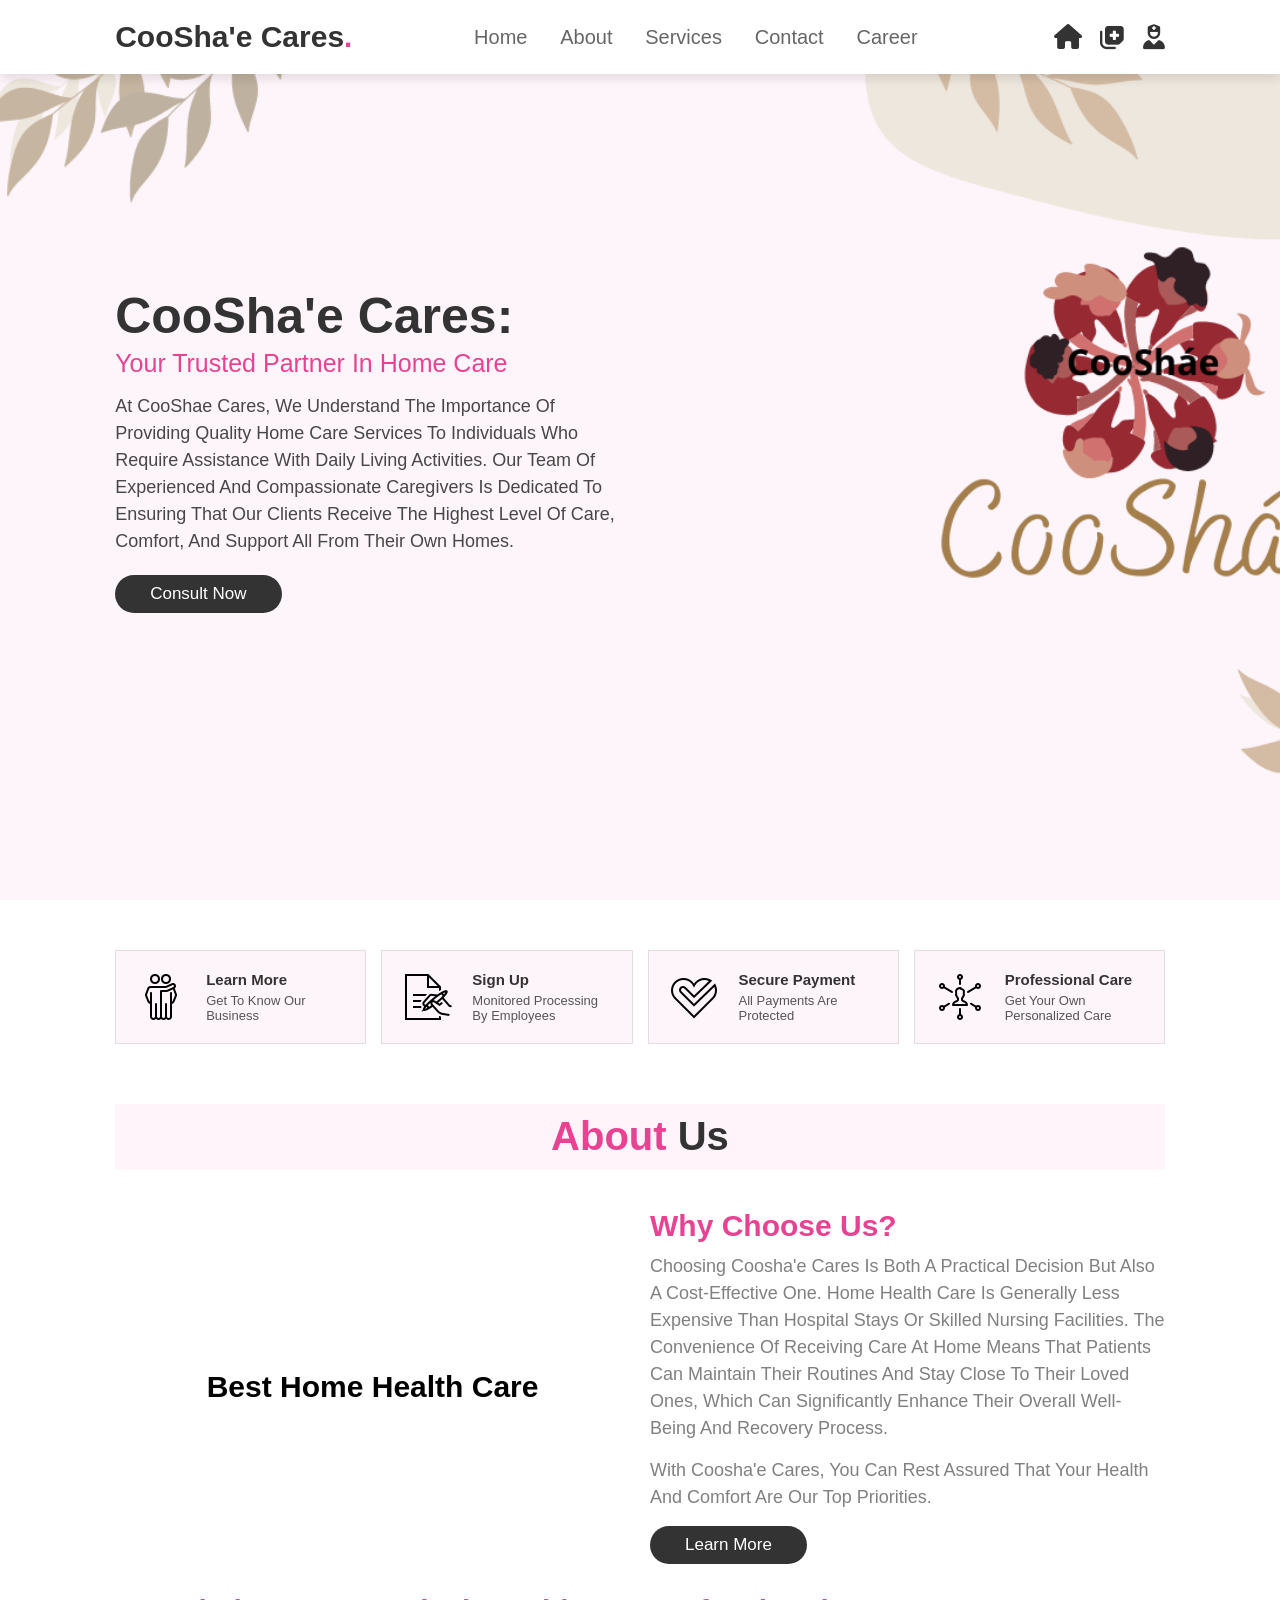
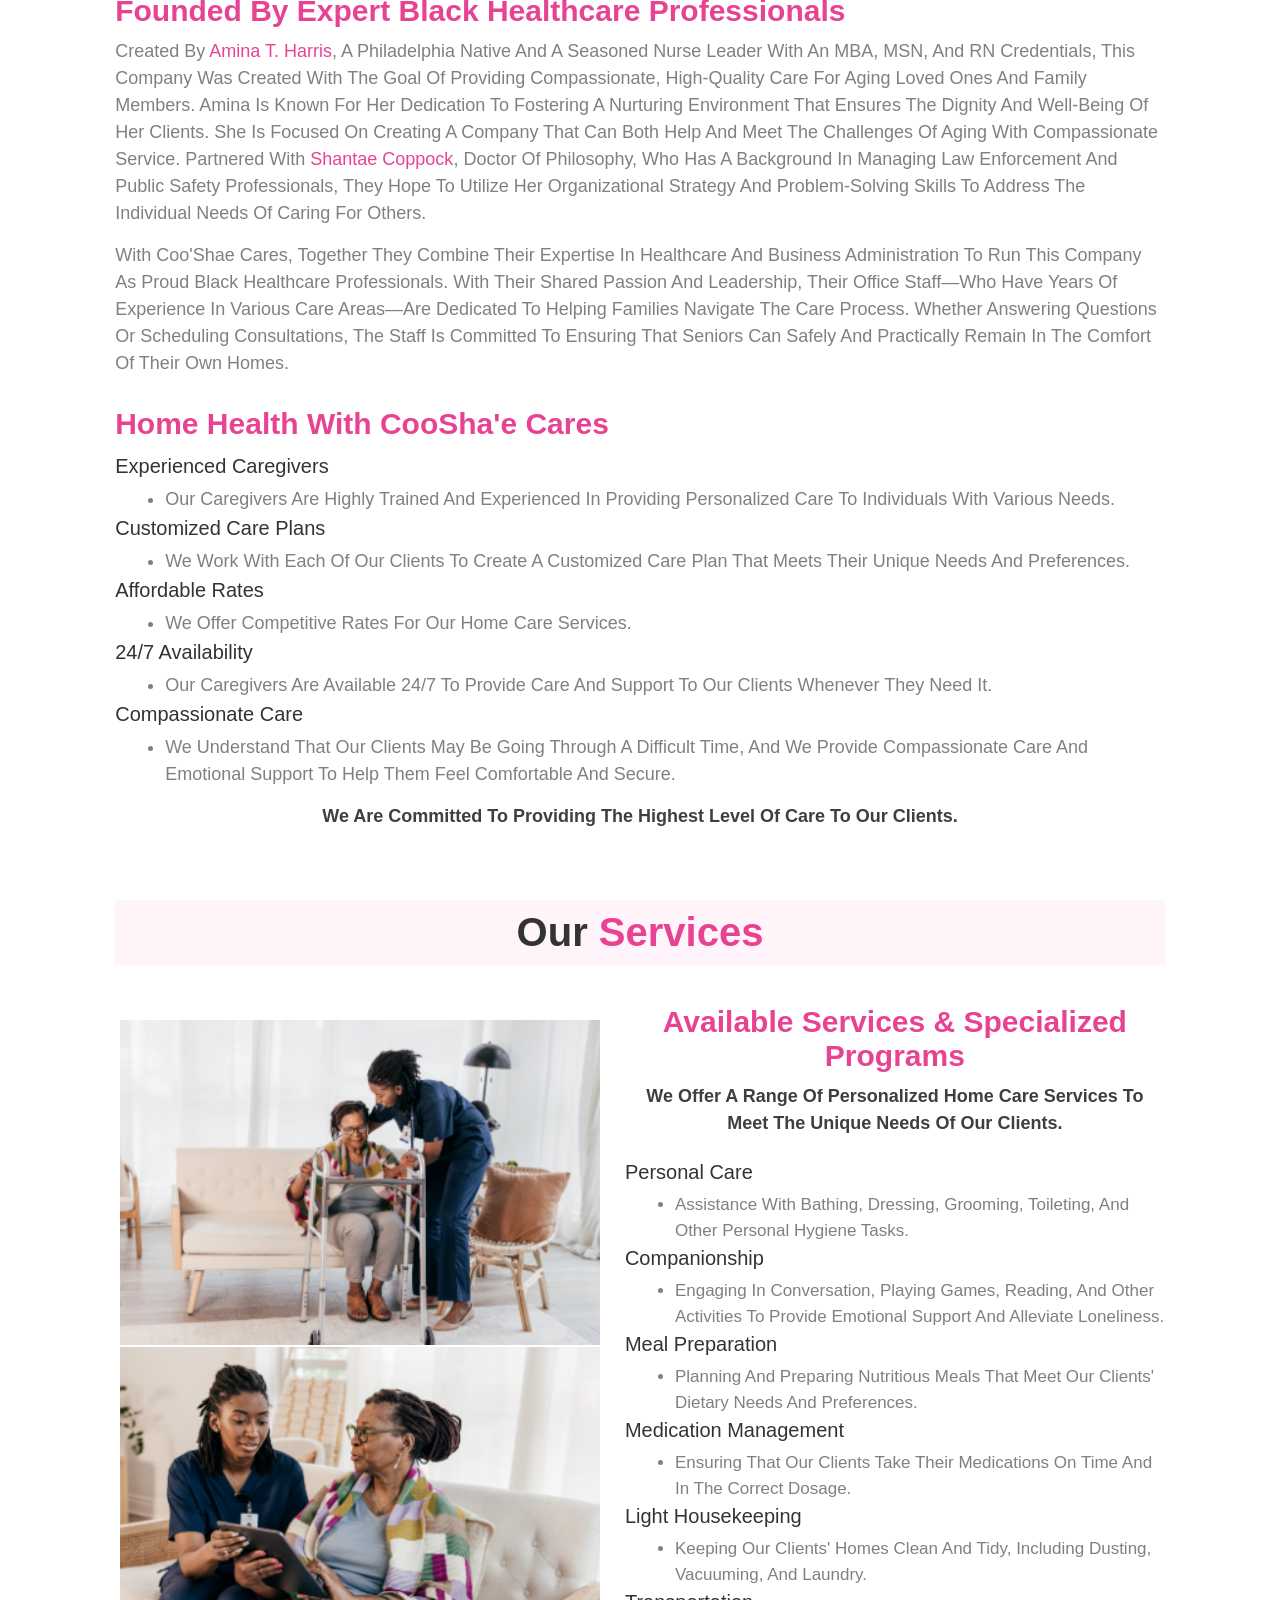
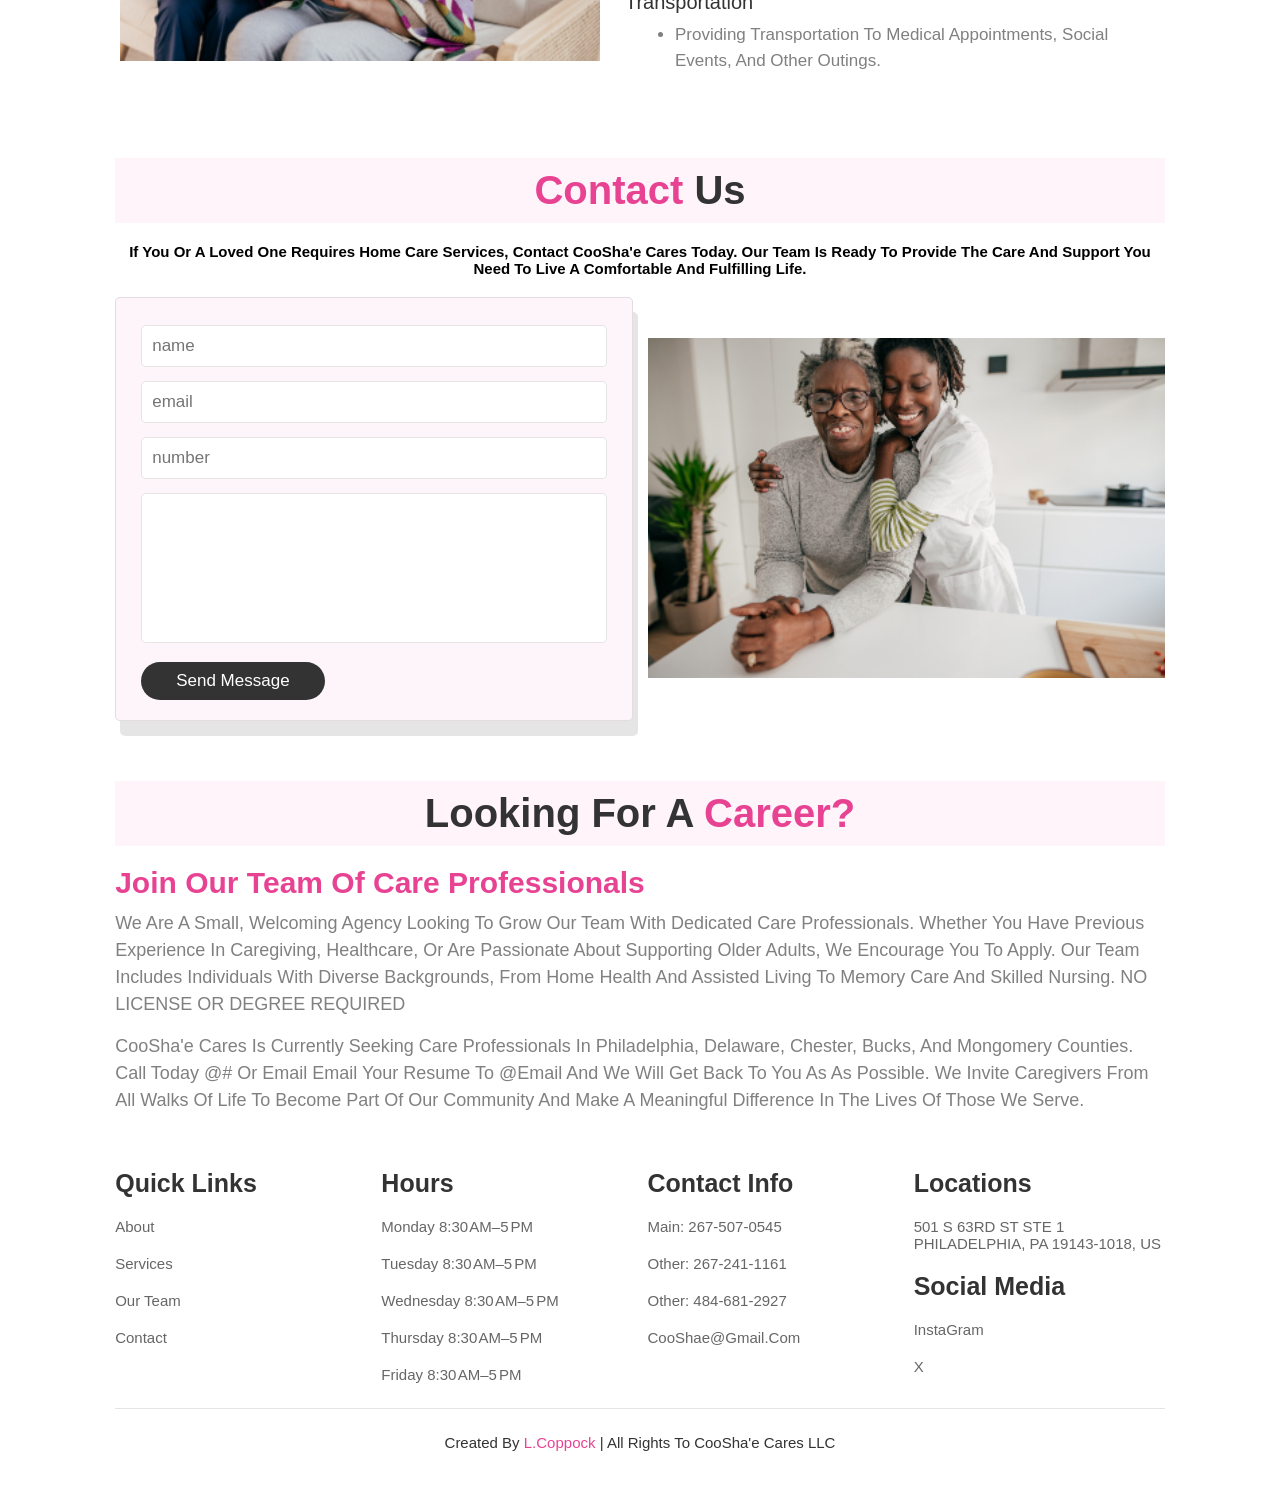
==== index.html @ d3e1b931 "Rename CooSha'e.html to index.html" ====
<!DOCTYPE html>
<html lang="en">
    <head>
        <meta charset="UTF-8">
        <meta http-equiv="X-UA-Compatible" content="IE=edge">
        <meta name="viewport" content="width=device-width, initial-scale=1.0">
        <title> CooSha'e Cares: Home Health Care Services </title>
        

        <!-- font awesome cdn link  -->
        <link rel="stylesheet" href="https://cdnjs.cloudflare.com/ajax/libs/font-awesome/6.5.2/css/all.min.css">

        <!-- custom css file link  --> 
        <link rel="stylesheet" href="style.css">
    </head>
    <body>
    
      <!-- header section starts -->

      <header>
        <a href="#" class="logo">cooSha'e cares<span>.</span></a>

        <input type="checkbox" name="" id="toggler">
        <label for="toggler" class="fas fa-bars"></label> 

        <nav class="navbar">
            <a href="#home">home</a>
            <a href="#about">about</a>
            <a href="#services">services</a>
            <a href="#contact">contact</a>
            <a href="#career">career</a>
        </nav>

        <div class="icons">
            <a href="#" class="fas fa-regular fa-house"></a>
            <a href="#contact" class="fas fa-notes-medical"></a>
            <a href="#team" class="fas fa-user-nurse"></a>   
        </div>
      </header>

    <!-- header section ends -->

    <!-- home section starts -->
      <section class="home" id="home">

        <div class="content">
          <h3>CooSha'e Cares:</h3>
          <span>Your Trusted Partner in Home Care</span>
          <p>At CooShae Cares, we understand the importance of providing quality home care services to individuals who require assistance with daily living activities. 
            Our team of experienced and compassionate caregivers is dedicated to ensuring that our clients receive the highest level of care, comfort, and support 
            all from their own homes.</p>
          <a href="#contact" class="btn">Consult now</a>
        </div>
      </section>

    <!-- home section ends -->

    <!-- icons section starts -->
      <section class="icons-container">

        <div class="icons">
          <img src="friends.png" alt="">
          <div class="info">
            <h3>learn more</h3>
            <span>get to know our business</span>
          </div>
        </div>
        
        <div class="icons">
          <img src="signing.png" alt="">
          <div class="info">
            <h3>Sign up</h3>
            <span>Monitored processing by employees</span>
          </div>
        </div>

        

        <div class="icons">
          <img src="health.png" alt="">
          <div class="info">
            <h3>secure payment</h3>
            <span>all payments are protected</span>
          </div>
        </div>

        <div class="icons">
          <img src="meet.png" alt="">
          <div class="info">
            <h3>professional care</h3>
            <span>Get your own personalized care</span>
          </div>
        </div>

      </section>

    <!-- icons section ends -->

    <!-- about section starts -->

      <section class="about" id="about">
          <h1 class="heading"> <span> about </span> us </h1>

          <div class="row">

            <div class="video-container">
              <video src="healthcare.mp4" loop autoplay muted></video>
                <h3>best home health care</h3>
            </div>

            <div class="content">
              <h3>why choose us?</h3>
              <p>Choosing  Coosha'e Cares is both a practical 
                decision but also a cost-effective one. Home health care is generally less 
                expensive than hospital stays or skilled nursing facilities. The 
                convenience of receiving care at home means that patients can maintain their routines 
                and stay close to their loved ones, which can significantly enhance their overall 
                well-being and recovery process.</p>
                <p> With Coosha'e Cares, you can rest assured that your 
                health and comfort are our top priorities. </p>

                
                <a href="#services" class="btn">learn more</a>
            </div>
          </div>

          <div class="owners">
            <div class="info">
              <h3 id="team">Founded by Expert Black Healthcare Professionals</h3>
              <p>
                Created by <span>Amina T. Harris</span>, a Philadelphia native and
                a seasoned nurse leader with an MBA, MSN, and RN credentials, this
                company was created with the goal of providing compassionate, 
                high-quality care for aging loved ones and family members. Amina is 
                known for her dedication to fostering a nurturing environment that 
                ensures the dignity and well-being of her clients. She is focused on 
                creating a company that can both help and meet the challenges of 
                aging with compassionate service. Partnered with <span>Shantae 
                Coppock</span>, Doctor of Philosophy, who has a background in managing
                law enforcement and public safety professionals, they hope to utilize 
                her organizational strategy and problem-solving skills to address the 
                individual needs of caring for others.
              </p>
              <p>
                With Coo'Shae Cares, together they combine their expertise in healthcare 
                and business administration to run this company as proud Black healthcare 
                professionals. With their shared passion and leadership, their office 
                staff—who have years of experience in various care areas—are dedicated 
                to helping families navigate the care process. Whether answering questions 
                or scheduling consultations, the staff is committed to ensuring that seniors 
                can safely and practically remain in the comfort of their own homes.
              </p>
            </div>
          </div>
          

          

          <div class="next">
            <div class="info">
              <h3>Home Health with CooSha'e Cares</h3>
          <dl>
            <dt>Experienced Caregivers</dt>
            <dd>  Our caregivers are highly trained and experienced in providing personalized care to individuals with various needs.</dd>
            <dt>Customized Care Plans</dt>
            <dd> We work with each of our clients to create a customized care plan that meets their unique needs and preferences.</dd>
            <dt>Affordable Rates</dt>
            <dd> We offer competitive rates for our home care services.</dd>
            <dt>24/7 Availability</dt>
            <dd> Our caregivers are available 24/7 to provide care and support to our clients whenever they need it.</dd>
            <dt>Compassionate Care</dt>
            <dd> We understand that our clients may be going through a difficult time, and we provide compassionate care and emotional support to help them feel comfortable and secure.</dd>
          </dl>

            </div>
            
            <h2>we are committed to providing the highest 
              level of care to our clients.</h2>

          </div>
      </section>
    
  <!-- about section ends -->

  <!-- services section starts -->
  <section class="services" id="services">

    <h1 class="heading"> Our <span>services</span> </h1>
    <div class="row">

      

      <div class="img-column">
        <img src="8.png" alt="" style="width:100%">
        <img src="9.png" alt="" style="width:100%">
      </div>
      

      <div class="content">
        <h3>Available Services & Specialized Programs</h3>
        <h2>We offer a range of personalized home care services to meet the unique needs of our clients.</h2>
          <dl>
            <dt>Personal Care</dt>
            <dd>  Assistance with bathing, dressing, grooming, toileting, and other personal hygiene tasks.</dd>
            <dt>Companionship</dt>
            <dd>  Engaging in conversation, playing games, reading, and other activities to provide emotional support and alleviate loneliness.</dd>
            <dt>Meal Preparation</dt>
            <dd>  Planning and preparing nutritious meals that meet our clients' dietary needs and preferences.</dd>
            <dt>Medication Management</dt>
            <dd>   Ensuring that our clients take their medications on time and in the correct dosage.</dd>
            <dt>Light Housekeeping</dt>
            <dd>  Keeping our clients' homes clean and tidy, including dusting, vacuuming, and laundry.</dd>
            <dt>Transportation</dt>
            <dd>   Providing transportation to medical appointments, social events, and other outings.</dd>
          </dl>
      </div>
    </div>
    

  </section>

  <!-- services section ends -->

  <!-- contact section starts -->


   <section class="contact" id="contact">

    <h1 class="heading"> <span> contact </span> us </h1>

    <h2>If you or a loved one requires home care services, contact CooSha'e Cares today. Our team is ready to provide the care and support you need to live a comfortable and fulfilling life.</h2>
      
    <div class="row">
        
        <form action="">
          <input type="text" placeholder="name" class="box">
          <input type="email" placeholder="email" class="box">
          <input type="number" placeholder="number" class="box">
          
          <textarea name="" class="box" placeholder="message" id="" cols="30" rows="10">
          </textarea>  
          <input type="submit" value="send message" class="btn">      
        </form>

        <div class="image">
          <img src="10.png" alt="">
        </div>

        
      </div>

      


   </section>

  <!-- contact section ends -->

  <!-- career section starts -->
   <section class="career" id="career">

    <h1 class="heading"> Looking for a <span> career?</span> </h1>

    <div class="row">
      <div class="content">
        <h3>Join Our Team of Care Professionals</h3>
        <p>We are a small, welcoming agency looking to grow our team with 
          dedicated care professionals. Whether you have previous experience
          in caregiving, healthcare, or are passionate about supporting 
          older adults, we encourage you to apply. Our team includes 
          individuals with diverse backgrounds, from home health and assisted
          living to memory care and skilled nursing. NO LICENSE OR DEGREE REQUIRED
          </p>
        
          <p>CooSha'e Cares is currently seeking Care professionals in Philadelphia,
             Delaware, chester, bucks, and mongomery counties. Call today @# or 
             email email your resume to @email and we will get back to you as as possible.  
             We invite caregivers from all walks of life to become part of our community
             and make a meaningful difference in the lives of 
             those we serve. </p>

      </div>

    </div>

   </section>


<!-- career section ends -->



  <!-- footer section starts -->
   <section class="footer">

    <div class="box-container">

      <div class="box">
        <h3>quick links</h3>
        <a href="#about">about</a>
        <a href="#services">services</a>
        <a href="#team">our team</a>
        <a href="#contact">contact</a>
      </div>

      <div class="box">
        <h3>Hours </h3>
        <p>Monday	8:30 AM–5 PM</p>
        <p>Tuesday 8:30 AM–5 PM</p>	
        <p>Wednesday	8:30 AM–5 PM</p>
        <p>Thursday	8:30 AM–5 PM</p>
        <p>Friday	8:30 AM–5 PM</p>
      </div>

      <div class="box">
        <h3>contact info</h3>
        <a href="#career"> main: 267-507-0545</a>
        <a href="#career">other: 267-241-1161</a>
        <a href="#career">other: 484-681-2927</a>
        <a href="mailto:cooshae@gmail.com">cooShae@gmail.com</a>
      </div>

      <div class="box">
        <h3>locations</h3>
        <a href="https://g.co/kgs/o4QervW">501 S 63RD ST STE 1
          PHILADELPHIA, PA 19143-1018, US</a>
        <h3>Social Media</h3>
        <a href="https://www.instagram.com/cooshaecares/">InstaGram</a>
        <a href="https://x.com/CooShae1">X</a>
      </div>

    </div>
    
    <div class="credit"> created by <span> L.Coppock </span> | all rights to CooSha'e Cares LLC </div>


   </section>

  <!-- footer section ends -->

  </body>
</html>
---- style.css ----
:root {
    --pink: #e84393;
}

* {
    margin: 0;
    padding: 0;
    box-sizing: border-box;
    font-family: Verdana, Geneva, Tahoma, sans-serif;
    outline: none;
    border: none;
    text-decoration: none;
    text-transform: capitalize;
    transition: .2s linear;
}

html {
    font-size: 62.5%;
    scroll-behavior: smooth;
    scroll-padding-top: 6rem;
    overflow-x: hidden;
}

section{
    padding: 2rem 9%;
}

.heading{
    text-align: center;
    font-size: 4rem;
    color: #333;
    padding:1rem;
    margin: 2rem 0;
    background: rgba(225, 51,153, .05);
}

.heading span{
    color: var(--pink);
}

.btn{
    display: inline-block;
    margin-top: 1rem;
    border-radius: 5rem;
    background:#333;
    color: #fff;
    padding: .9rem 3.5rem;
    cursor: pointer;
    font-size: 1.7rem;
}

.btn:hover{
   background: var(--pink) ; 
}


header {
    position: fixed;
    top: 0;
    left: 0;
    right: 0;
    background: #fff;
    padding: 2rem 9%;
    display: flex;
    align-items: center;
    justify-content: space-between;
    z-index: 1000;
    box-shadow: 0 .5rem 1rem rgba(0, 0, 0, .1); 
}

header .logo {
    font-size: 3rem;
    color: #333;
    font-weight: bolder;
}

header .logo span {
    color:var(--pink);
}

header .navbar a{
    font-size: 2rem;
    padding: 0 1.5rem;
    color: #666;
}

header .navbar a:hover{
    color: var(--pink);
}

header .icons a{
    font-size: 2.5rem;
    margin-left: 1.5rem;
    color: #333;
}

header .icons a:hover{
    color: var(--pink);
}

header #toggler{
    display: none;

}

header .fa-bars{
    font-size: 3rem;
    color: #333;
    border-radius: .5rem;
    padding: .5rem 1.5rem;
    cursor: pointer;
    border: .1rem solid rgba(0,0,0.1);
    display: none;
}

.home{
    display: flex;
    align-items: center;
    min-height: 100vh;
    background: url(Background.png) no-repeat;
    background-size: cover;
    background-position: center;
}

.home .content{
   max-width: 50rem;
}

/* coosha'e cares */
.home .content h3{
    font-size: 5rem;
    color:#333;
}
/* Your trusted */
.home .content span{
    font-size: 2.5rem;
    color: var(--pink);
    padding: 1rem 0;
    line-height: 1.5;
}
/* located in the */
.home .content p{
    font-size: 1.8rem;
    color: #474747;
    padding: 1rem 0;
    line-height: 1.5;
}

/* about section */

.about .row{
    display: flex;
    align-items: center;
    gap: 2rem;
    flex-wrap: wrap;
    padding: 2rem 0;
    padding-bottom: 3rem;
}

.about .row .video-container{
    flex:1 1 40rem;
    position: relative;
}

.about .row .video-container video{
    width: 100%;
    border: 1.5rem solid #fff;
    border-radius: .5rem;
    box-shadow: 0 .5 1rem rgba(0, 0, 0, .1);
    height: 100%;
    object-fit: cover;
}

.about .row .video-container h3{
    position: absolute;
    top: 50%;
    transform: translateY(-50%);
    font-size: 3rem;
    background: #fff;
    width: 100%;
    padding: 1rem 2rem;
    text-align: center;
    mix-blend-mode: screen;
}

.about .row .content{
    flex:1 1 40rem;
}

.about .row .content h3{
    font-size: 3rem;
    color:var(--pink);
}

.about .row .content p{
    font-size: 1.8rem;
    color: #808080;
    padding: .5rem 0;
    padding-top: 1rem;
    line-height: 1.5;
}

.about .owners .info h3{
    font-size: 3rem;
    color: var(--pink);
}

.about .owners .info span{
    color: var(--pink);
}
.about .owners .info p{
    font-size: 1.8rem;
    color: #808080;
    padding: .5rem 0;
    padding-top: 1rem;
    line-height: 1.5;
}

.about .next .info h3{
    font-size: 3rem;
    color: var(--pink);
    padding-top: 2.5rem;
}

.about .next .info dl{
    font-size: 1.8rem;
    color: #808080;
    padding: .5rem 0;
    padding-top: 1rem;
    line-height: 1.5;
}

.about .next .info dl dt{
    color:#333;
    padding-bottom: .5rem;
    font-size: 2rem;
}

.about .next .info dl dd{
    display: list-item;
    margin-left: 5rem;
}

.about .next h2{
    font-size: 1.8rem;
    color: #3f3f3e;
    padding: 1rem 0;
    padding-top: 1rem;
    line-height: 1.5;
    text-align: center;
}

/* ICONS */

.icons-container{
    background:#fff;
    display: flex;
    flex-wrap: wrap;
    gap: 1.5rem;
    padding-top: 5rem;
    padding-bottom: 2rem;
}

.icons-container .icons{
    background: #fdf5fa;
    border: .1rem solid rgba(0,0,0,.1);
    padding: 2rem;
    display: flex;
    align-items: center;
    flex:1 1 25rem;
}

.icons-container .icons img{
    height:5rem;
    margin-right: 2rem;
}

.icons-container .icons h3{
    color:#333;
    padding-bottom: .5rem;
    font-size: 1.5rem;
}

.icons-container .icons span{
    color:#555;
    font-size: 1.3rem;
}

/* services section */

.services .row{
    display: flex;
    align-items: center;
    gap: 2rem;
    flex-wrap: wrap;
    padding: 2rem 0;
    padding-bottom: 2rem;
}

.services .row .img-column{
    flex:33.33%;
    padding: 5px;
    display: inline-table;
    box-sizing: border-box;

}

.services .row .content{
    flex:1 1 40rem;
}

.services .row .content h3{
    font-size: 3rem;
    color: var(--pink);
    text-align: center ;
}

.services .row .content h2{
    font-size: 1.8rem;
    color: #3f3f3e;
    padding: 1rem 0;
    padding-top: 1rem;
    line-height: 1.5;
    text-align: center ;
}

.services .row .content dl{
    font-size: 1.7rem;
    color: #808080;
    padding: .5rem 0;
    padding-top: 1rem;
    line-height: 1.5;
}

.services .row .content dl dt{
    color:#333;
    padding-bottom: .5rem;
    font-size: 2rem;
}

.services .row .content dl dd{
    display: list-item;
    margin-left: 5rem;
}


/* contact  */
.contact p{
    font-size: 5;
}
.contact .row{
    display: flex;
    flex-wrap: wrap-reverse;
    gap: 1.5rem;
    align-items: center;
}

.contact h2{
    padding-bottom: 2rem;
    font-size: 1.5rem;
    text-align: center;
}

.contact .row form{
    flex: 1 1 40rem;
    padding: 2rem 2.5rem;
    box-shadow: 0.5rem 1.5rem rgba(0, 0, 0, .1);
    border: .1rem solid rgba(0, 0, 0, .1);
    background: #fdf5fa;
    border-radius: .5rem;
}

.contact .row .image{
    flex: 1 1 40rem;
}

.contact .row .image img{
    width: 100%;
}

.contact .row form .box{
    padding: 1rem;
    font-size: 1.7rem;
    color: #333;
    text-transform: none;
    border: .1rem solid rgba(0, 0, 0, .1);
    border-radius: .5rem;
    margin: .7rem 0;
    width: 100%;
}

.contact .row form .box:focus{
    border-color: var(--pink);
}

.contact .row form textarea{
    height: 15rem;
    resize: none;
}

/* career  */

.career .row .content{
    flex:1 1 40rem;
}

.career .row .content h3{
    font-size: 3rem;
    color:var(--pink);
}

.career .row .content p{
    font-size: 1.8rem;
    color: #808080;
    padding: .5rem 0;
    padding-top: 1rem;
    line-height: 1.5;
}


/* footer  */

.footer .box-container{
    display: flex;
    flex-wrap: wrap;
    gap: 1.5rem;
}

.footer .box-container .box{
    flex: 1 1 25rem;
}

.footer .box-container .box h3{
    color: #333;
    font-size: 2.5rem;
    padding: 1rem 0;
}

.footer .box-container .box a{
    display: block;
    color: #666;
    font-size: 1.5rem;
    padding: 1rem 0;
}

.footer .box-container .box p{
    display: block;
    color: #666;
    font-size: 1.5rem;
    padding: 1rem 0;
}

.footer .box-container .box p:hover{
    color: var(--pink);
    text-decoration: underline;
}

.footer .box-container .box a:hover{
    color: var(--pink);
    text-decoration: underline;
}


.footer .credit{
    text-align: center;
    padding: 1.5rem;
    margin-top: 1.5rem;
    padding-top: 2.5rem;
    font-size: 1.5rem;
    color: #333;
    border-top: .1rem solid rgba(0, 0, 0, .1);
}

.footer .credit span{
    color: var(--pink);
}



/* media queries */

@media (max-width:991px){ 

    html{
        font-size:55%;
    }

    header{
        padding:2rem;
    }
    section{
        padding:2rem;
    }
    .home{
        background-position: left;
    }

}

@media (max-width:768px){

   header .fa-bars{
    display: block;
   }
   
   header .navbar{
    position: absolute;
    top:100%;
    left:0;
    right:0;
    background: #eee;
    border-top: .1rem solid rgba(0,0,0,.1);
    clip-path: polygon(0 0, 100% 0, 100% 0, 0 0);
   }

   header #toggler:checked ~ .navbar{
    clip-path: polygon(0 0, 100% 0, 100% 100%, 0% 100%);
   }

   header .navbar a{
    margin: 1.5rem;
    padding: 1.5rem;
    background: #fff;
    border: .1rem solid rgba (0,0,0,.1);
    display: block;
   }

    header .icons a.fa-user-nurse {
        display: none;
    }

   .home .content h3{
    font-size: 5rem;
   }

   .home .content span{
    font-size: 2.5rem;
   }

   .icons-container .icons h3{
    font-size: 2rem;
   }

   .services .row .content{
    display: block;
}

    .icons-container .icons span{
    font-size: 1.7rem;
}

}



@media (max-width: 450px){

    html {
        font-size: 50%;
    }

    /* header {
        padding: 2rem;

    } */

    .heading{
        font-size: 3rem;
    }
}
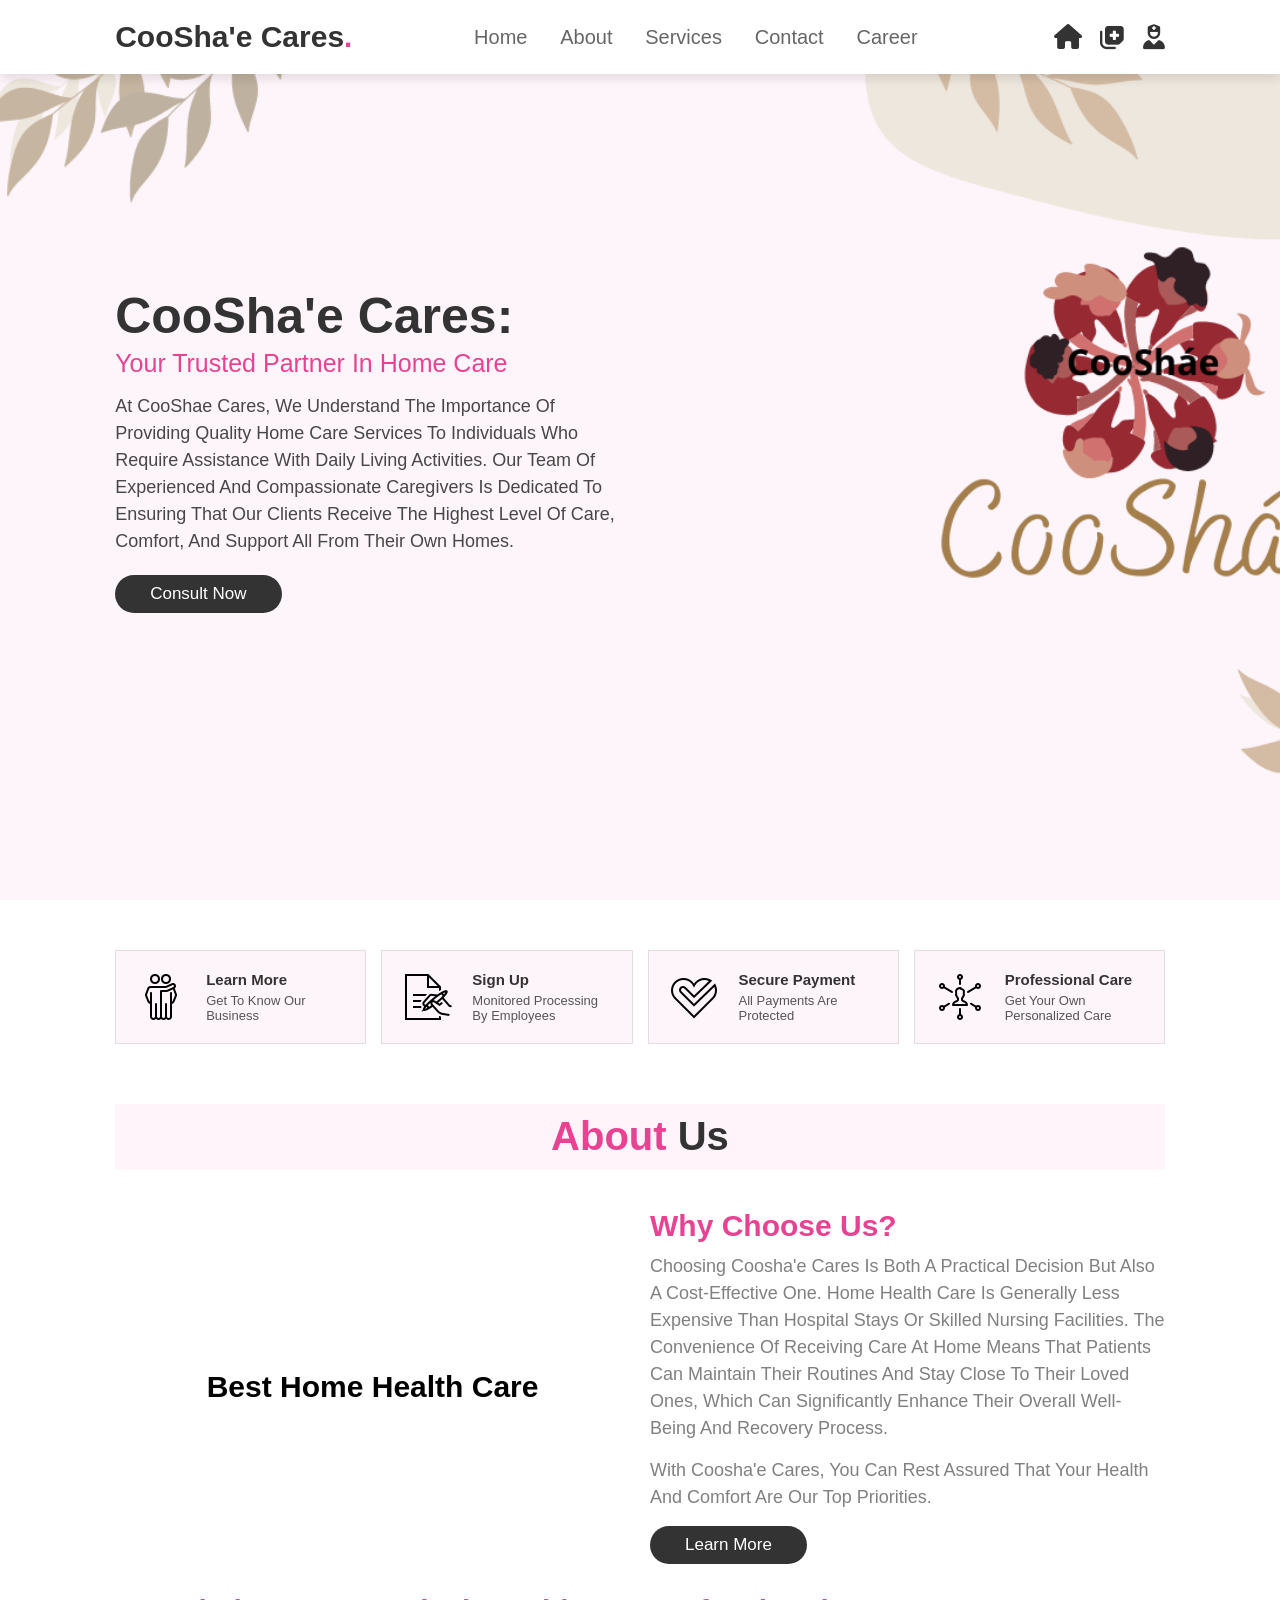
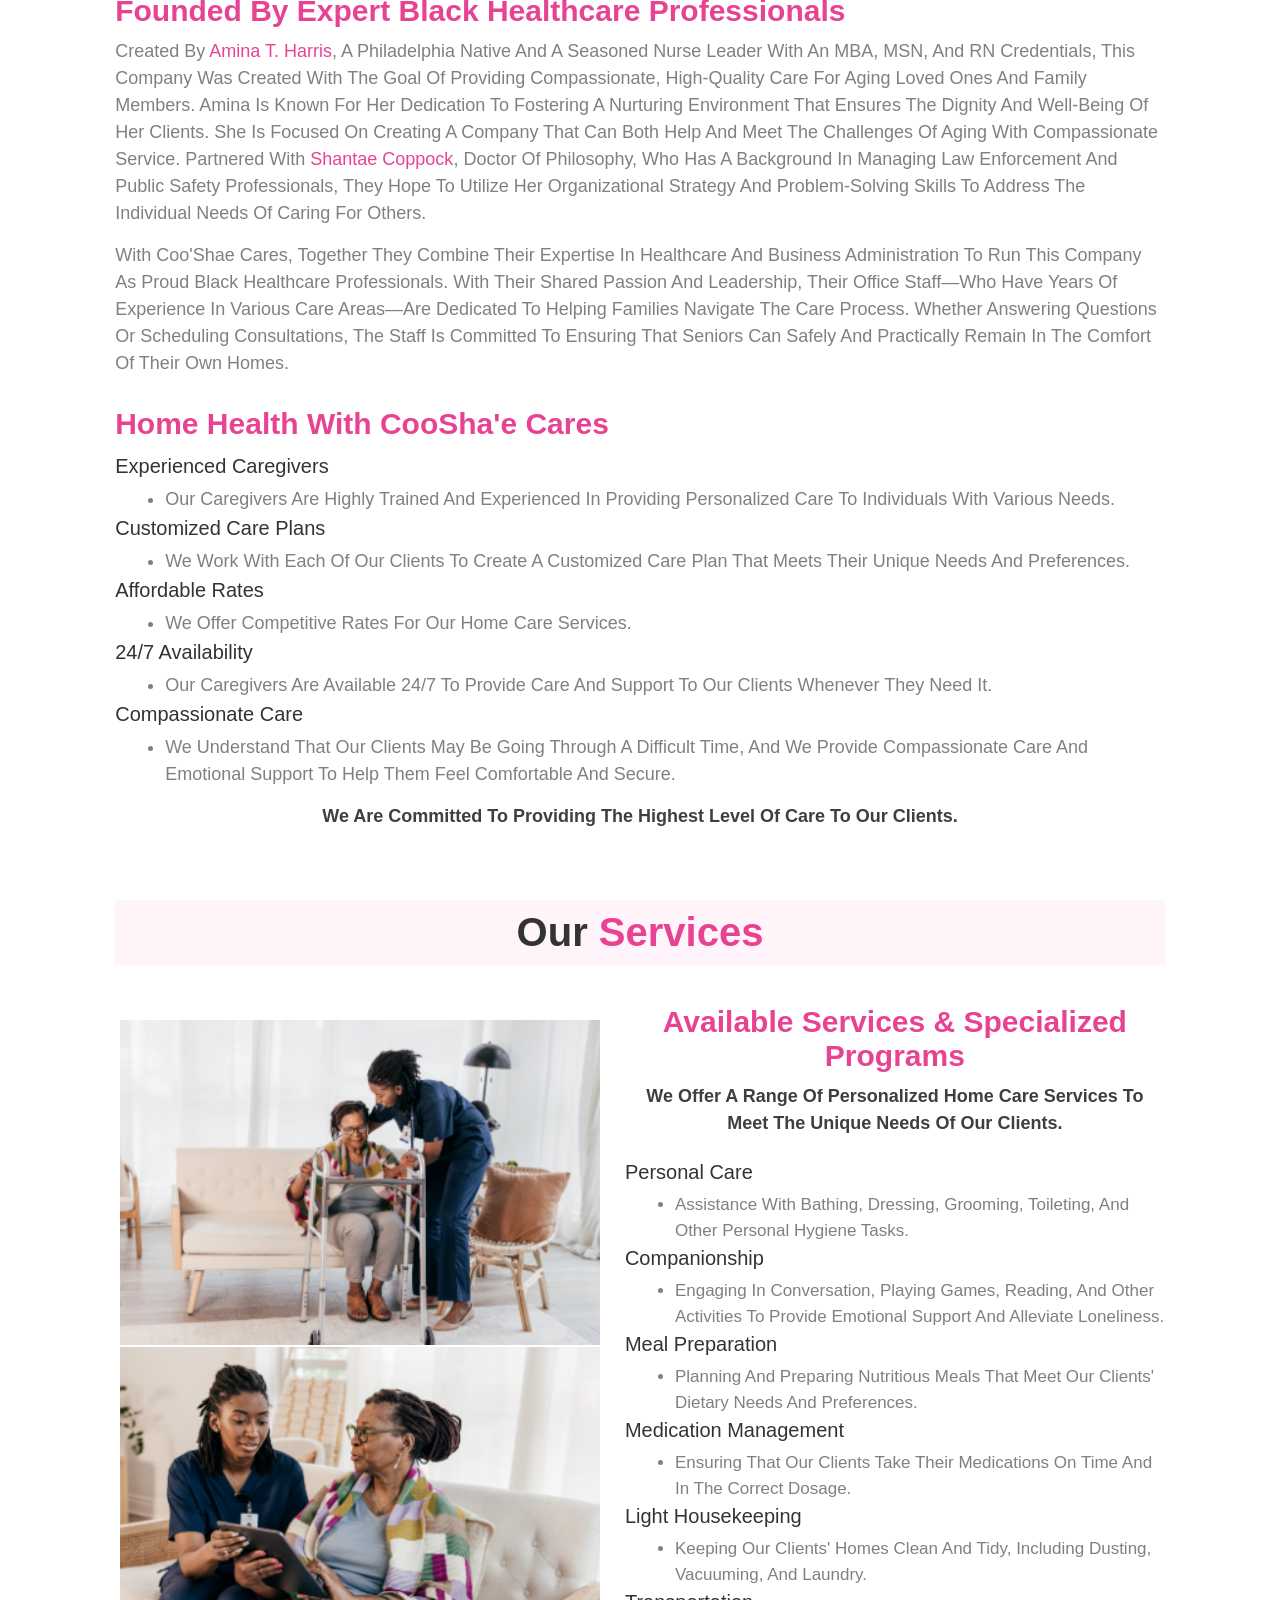
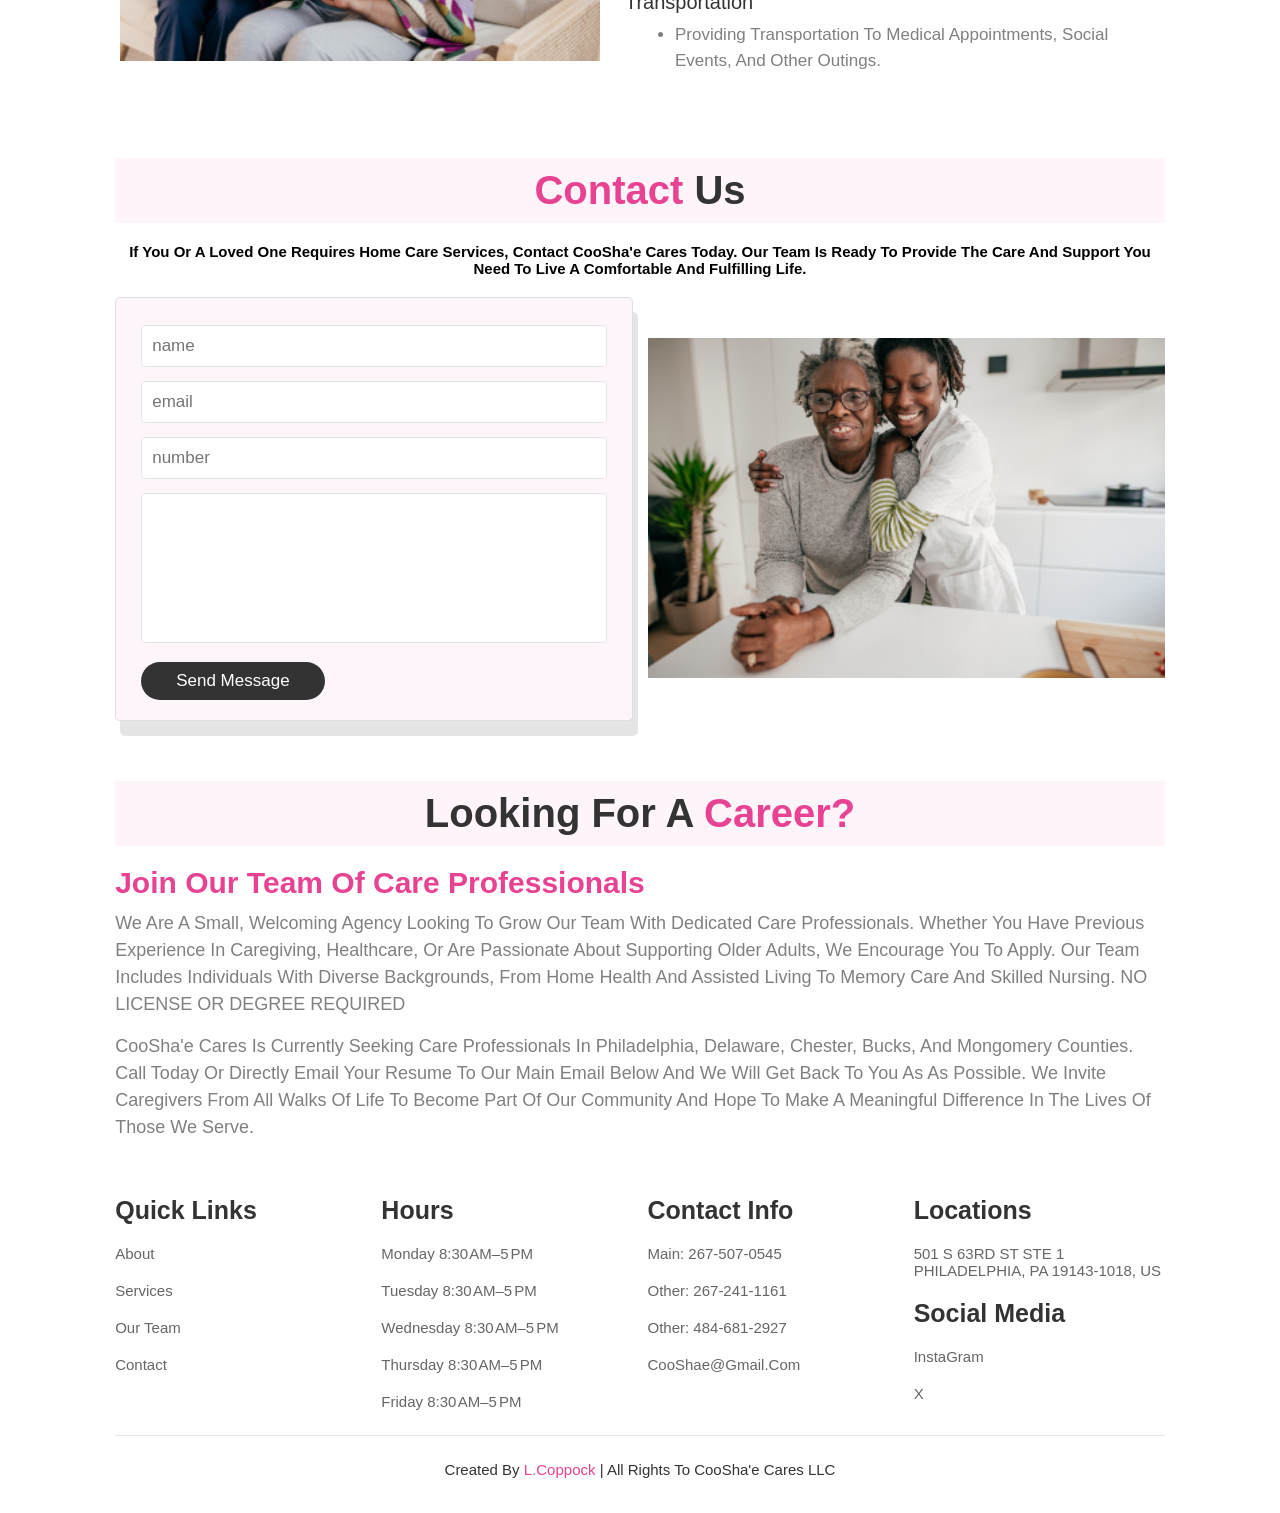
==== commit 97df914d: "Update index.html" ====
--- a/index.html
+++ b/index.html
@@ -273,10 +273,10 @@
           </p>
         
           <p>CooSha'e Cares is currently seeking Care professionals in Philadelphia,
-             Delaware, chester, bucks, and mongomery counties. Call today @# or 
-             email email your resume to @email and we will get back to you as as possible.  
+             Delaware, chester, bucks, and mongomery counties. Call today or 
+             directly email your resume to our main email below and we will get back to you as as possible.  
              We invite caregivers from all walks of life to become part of our community
-             and make a meaningful difference in the lives of 
+             and hope to make a meaningful difference in the lives of 
              those we serve. </p>
 
       </div>
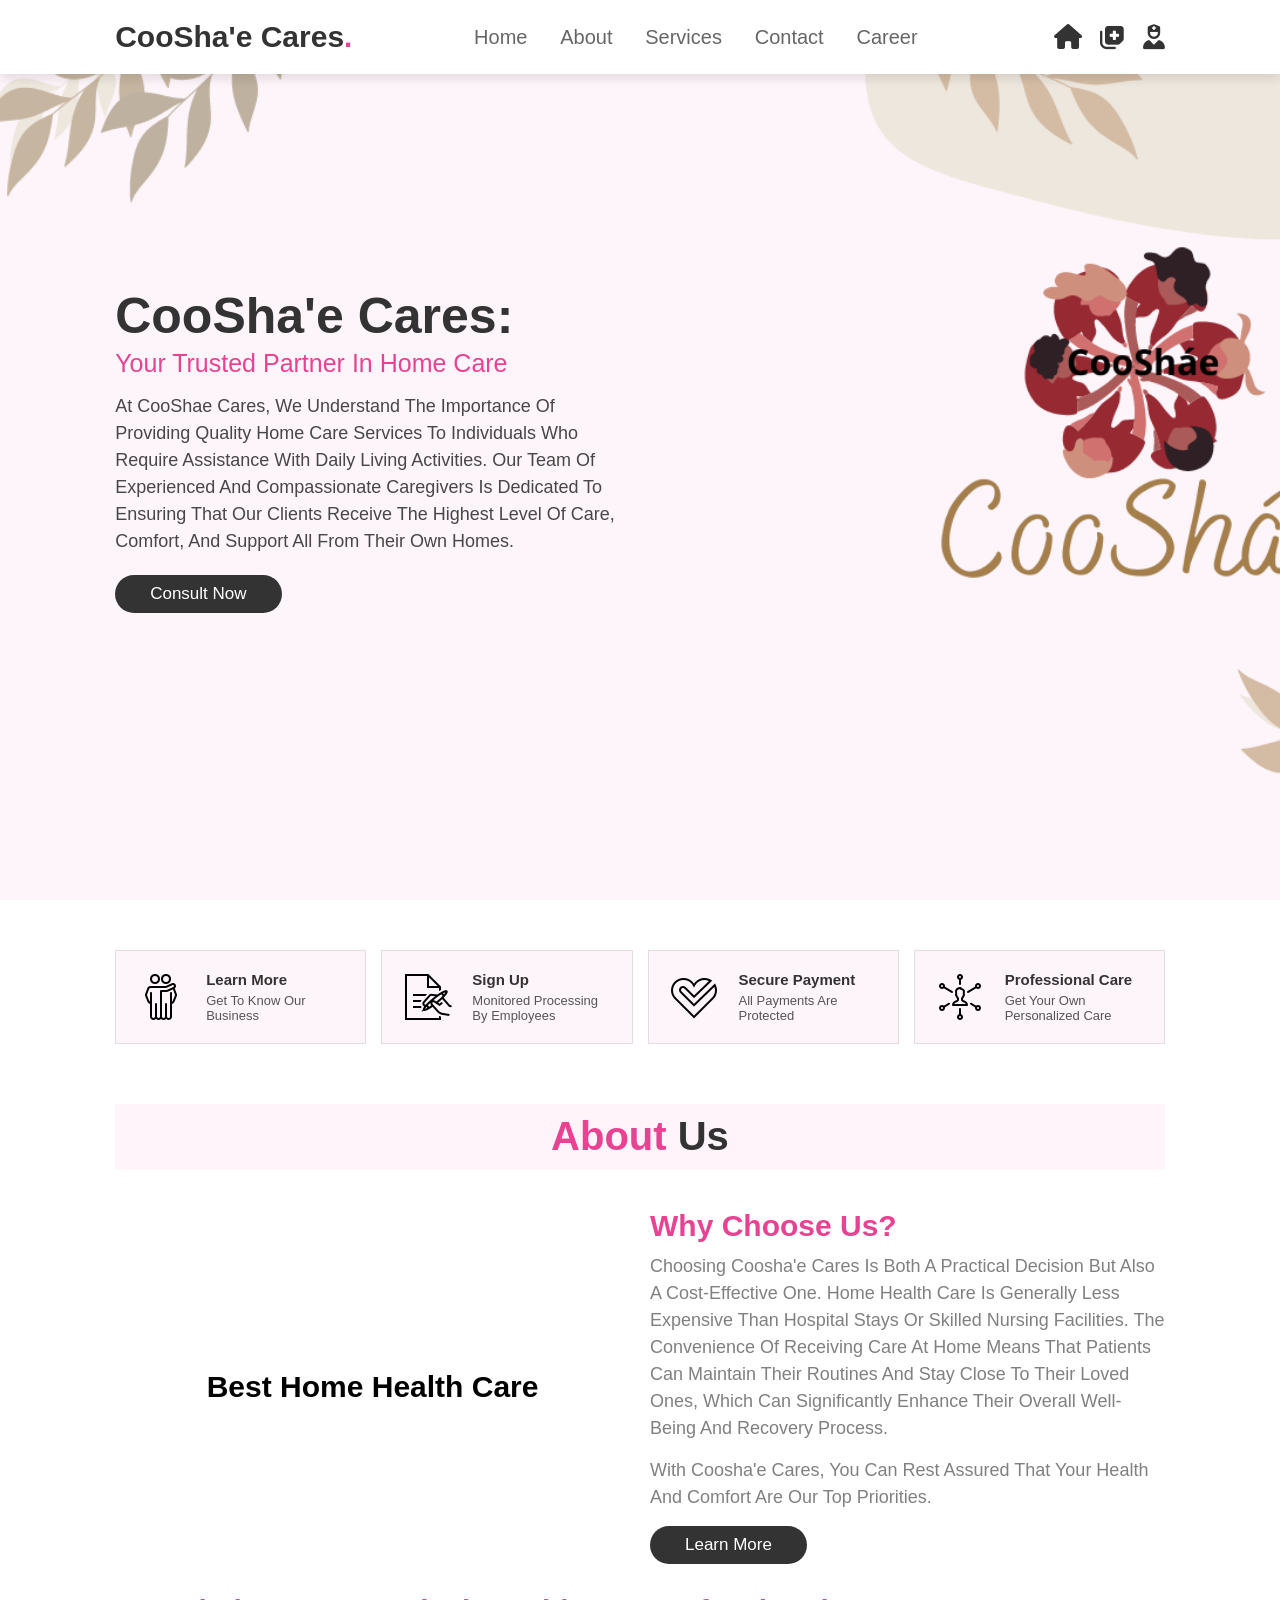
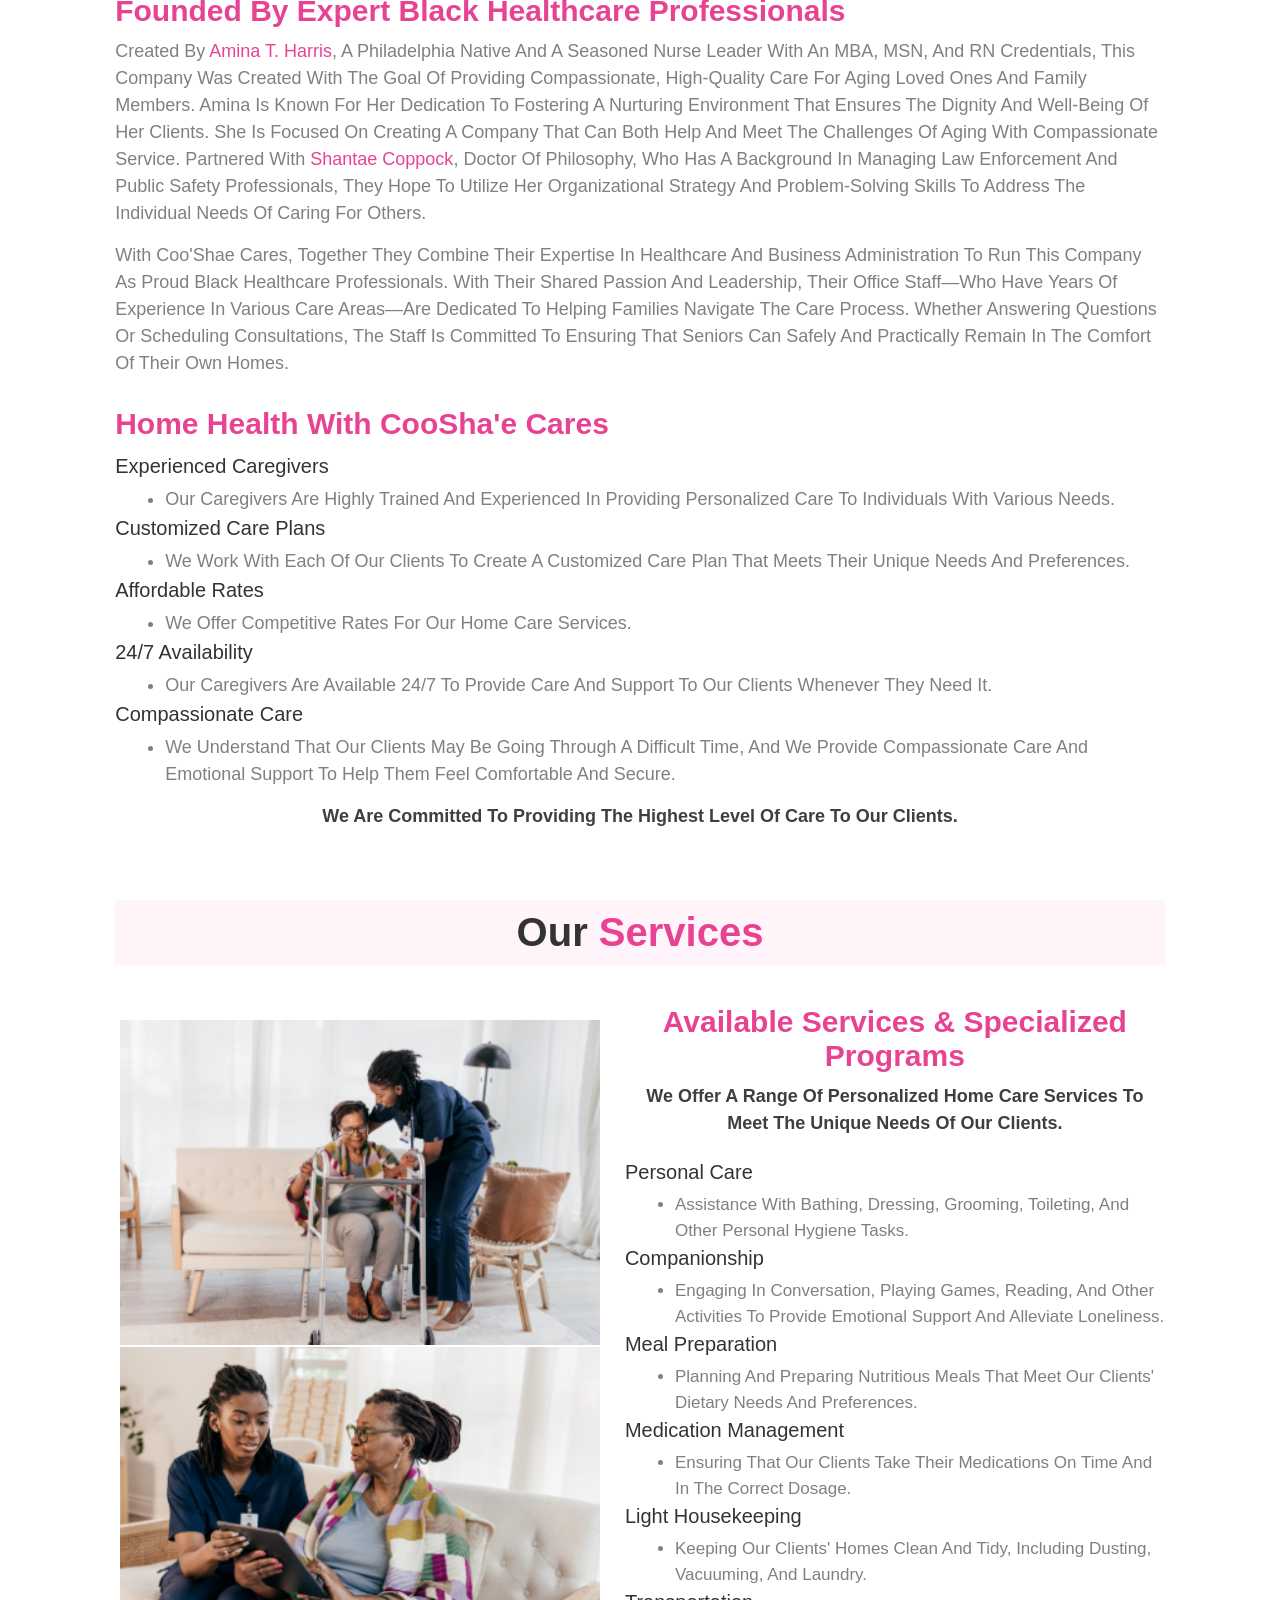
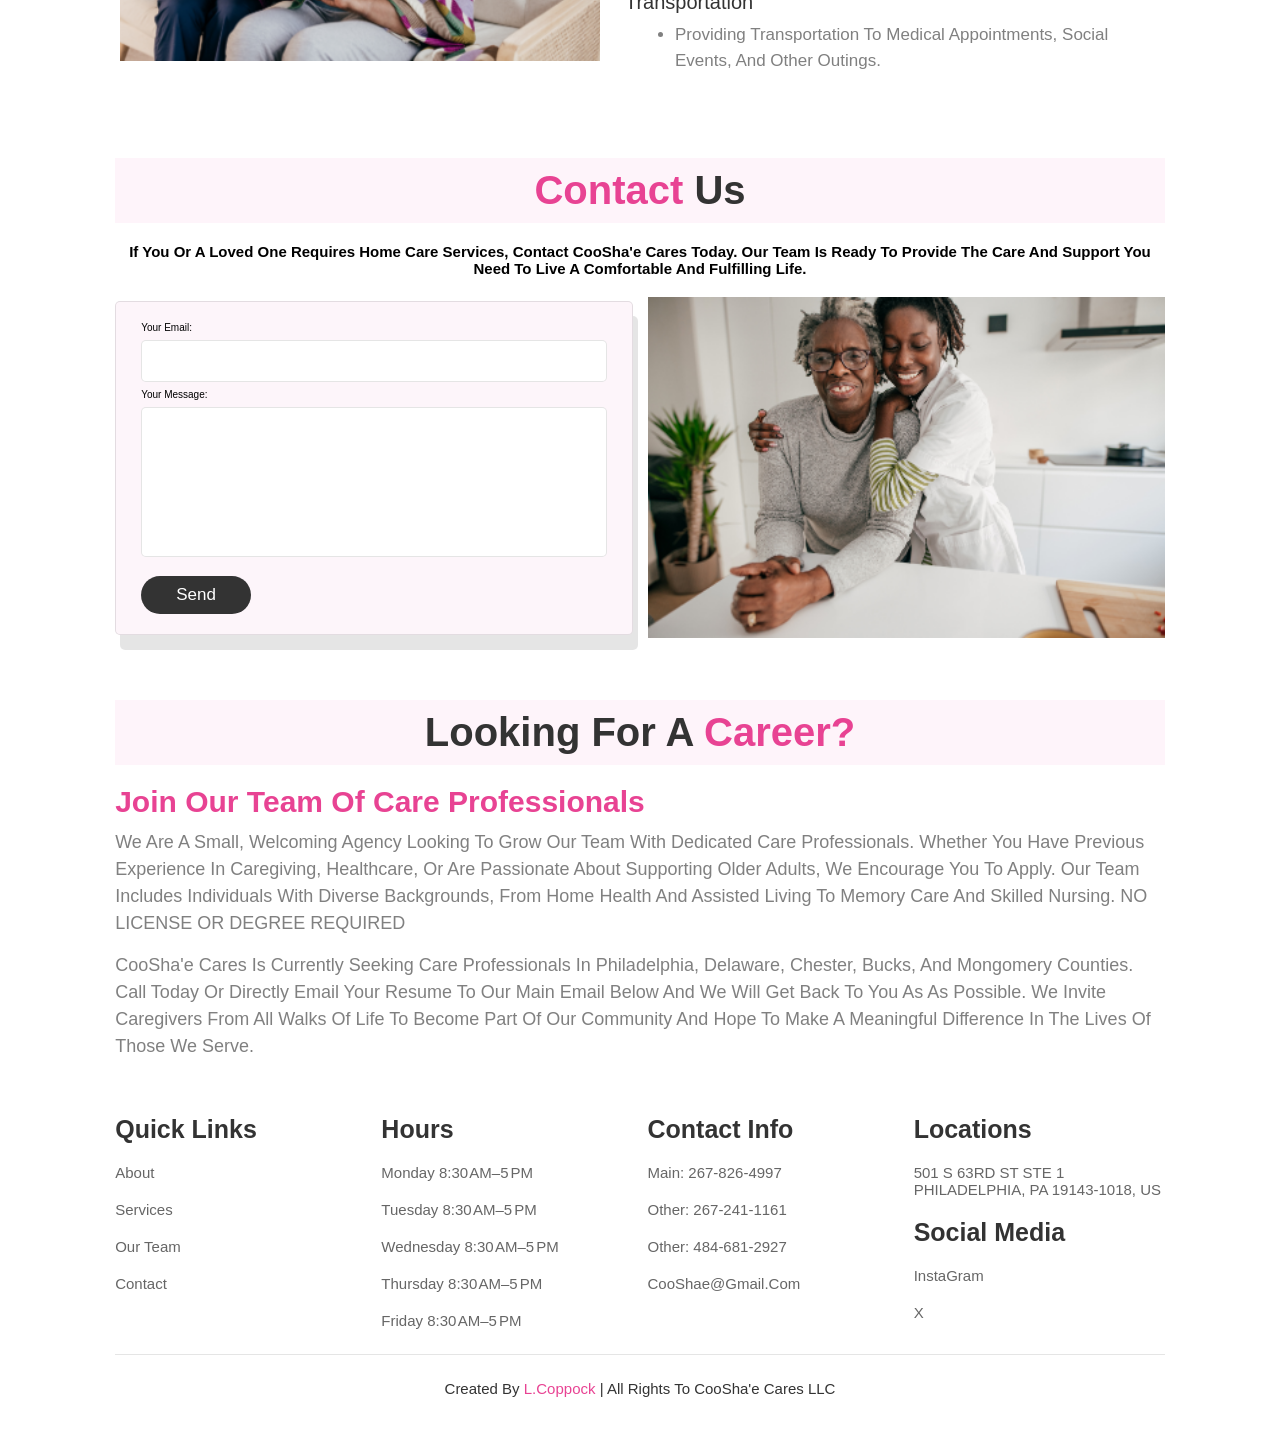
==== commit 1fad7230: "Update index.html Fixed form issues and updated main phone number" ====
--- a/index.html
+++ b/index.html
@@ -222,37 +222,36 @@
   <!-- services section ends -->
 
   <!-- contact section starts -->
-
-
-   <section class="contact" id="contact">
-
-    <h1 class="heading"> <span> contact </span> us </h1>
-
-    <h2>If you or a loved one requires home care services, contact CooSha'e Cares today. Our team is ready to provide the care and support you need to live a comfortable and fulfilling life.</h2>
-      
-    <div class="row">
-        
-        <form action="">
-          <input type="text" placeholder="name" class="box">
-          <input type="email" placeholder="email" class="box">
-          <input type="number" placeholder="number" class="box">
-          
-          <textarea name="" class="box" placeholder="message" id="" cols="30" rows="10">
-          </textarea>  
-          <input type="submit" value="send message" class="btn">      
-        </form>
-
-        <div class="image">
-          <img src="10.png" alt="">
-        </div>
-
-        
-      </div>
-
-      
-
-
-   </section>
+<section class="contact" id="contact">
+
+  <h1 class="heading"> <span> contact </span> us </h1>
+
+  <h2>If you or a loved one requires home care services, contact CooSha'e Cares today. Our team is ready to provide the care and support you need to live a comfortable and fulfilling life.</h2>
+    
+  <div class="row">
+
+    <form
+      action="https://formspree.io/f/movlwaze"
+      method="POST"
+    >
+      <label>
+        Your email:
+        <input type="email" name="email" class="box" required>
+      </label>
+      <label>
+        Your message:
+        <textarea name="message" class="box" required></textarea>
+      </label>
+      <button type="submit" class="btn">Send</button>
+    </form>
+
+    <div class="image">
+      <img src="10.png" alt="">
+    </div>
+
+  </div>
+
+</section>
 
   <!-- contact section ends -->
 
@@ -314,7 +313,7 @@
 
       <div class="box">
         <h3>contact info</h3>
-        <a href="#career"> main: 267-507-0545</a>
+        <a href="#career"> main: 267-826-4997</a>
         <a href="#career">other: 267-241-1161</a>
         <a href="#career">other: 484-681-2927</a>
         <a href="mailto:cooshae@gmail.com">cooShae@gmail.com</a>
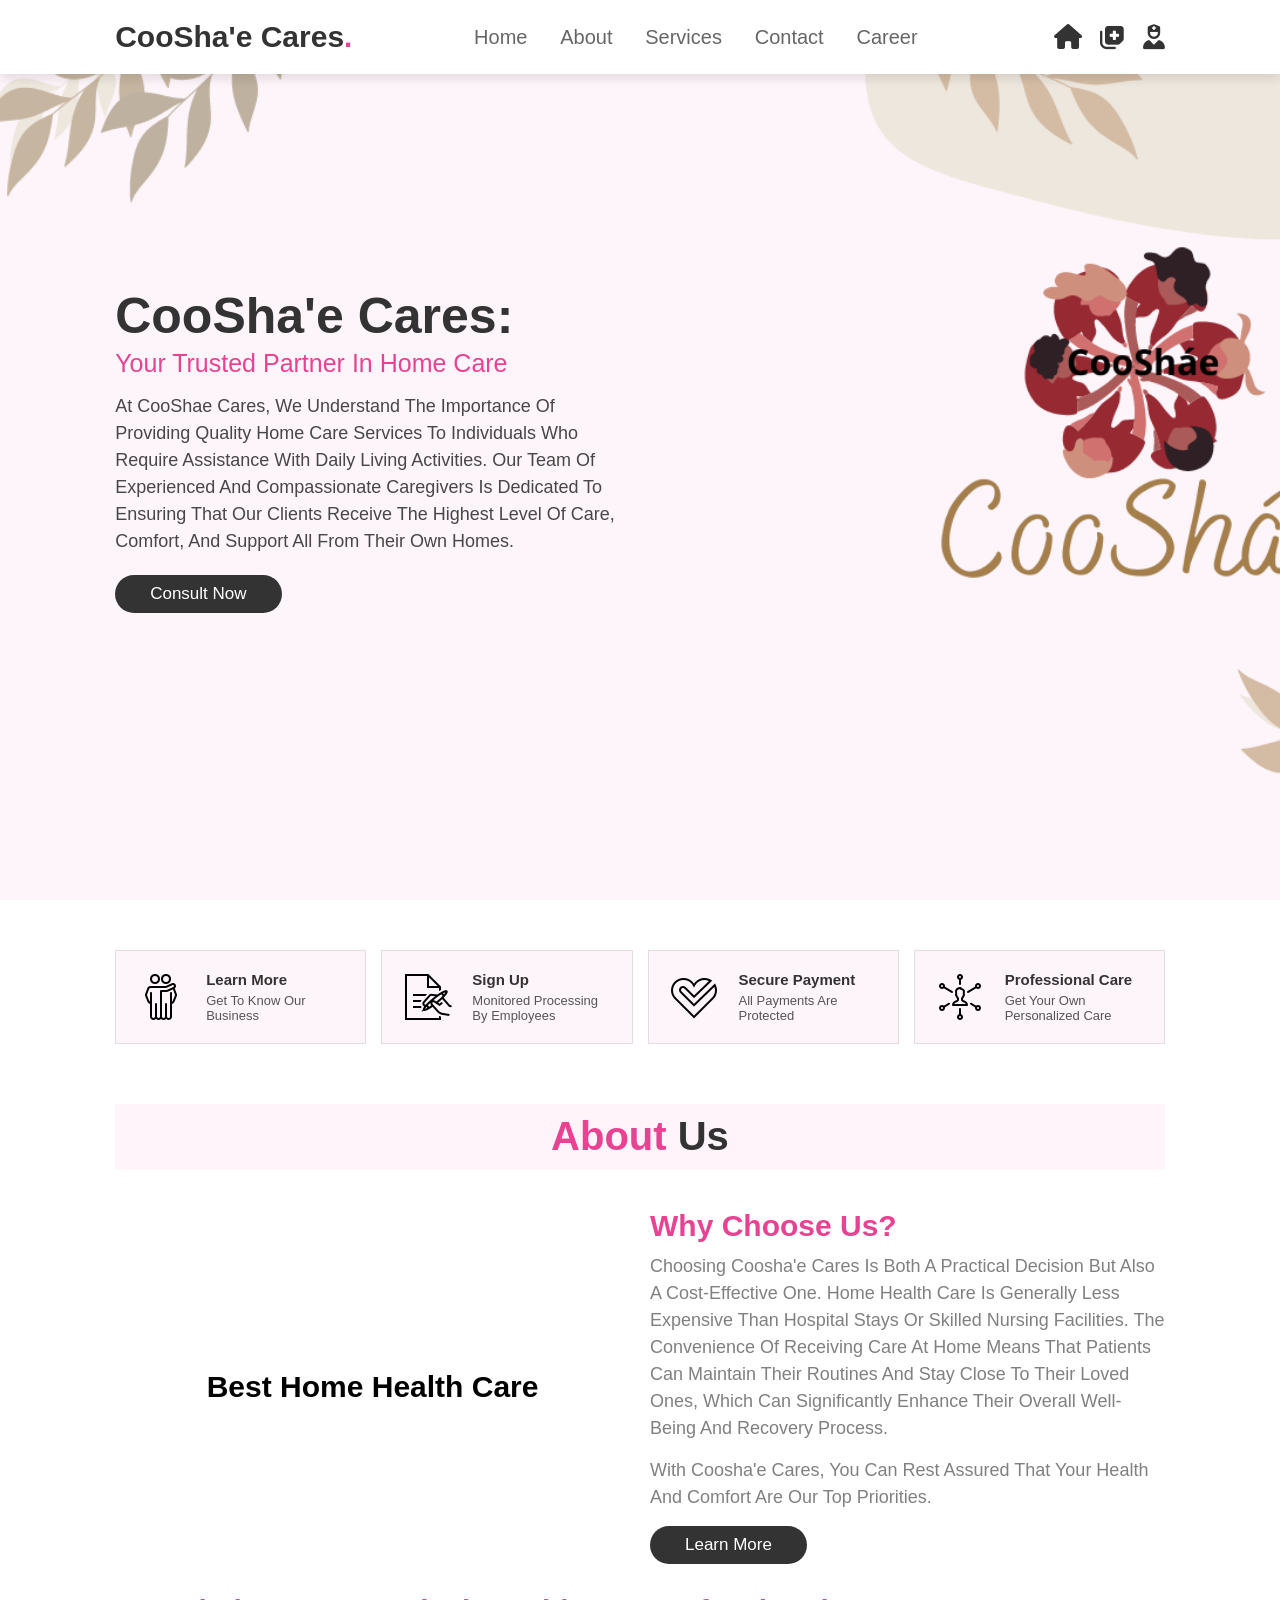
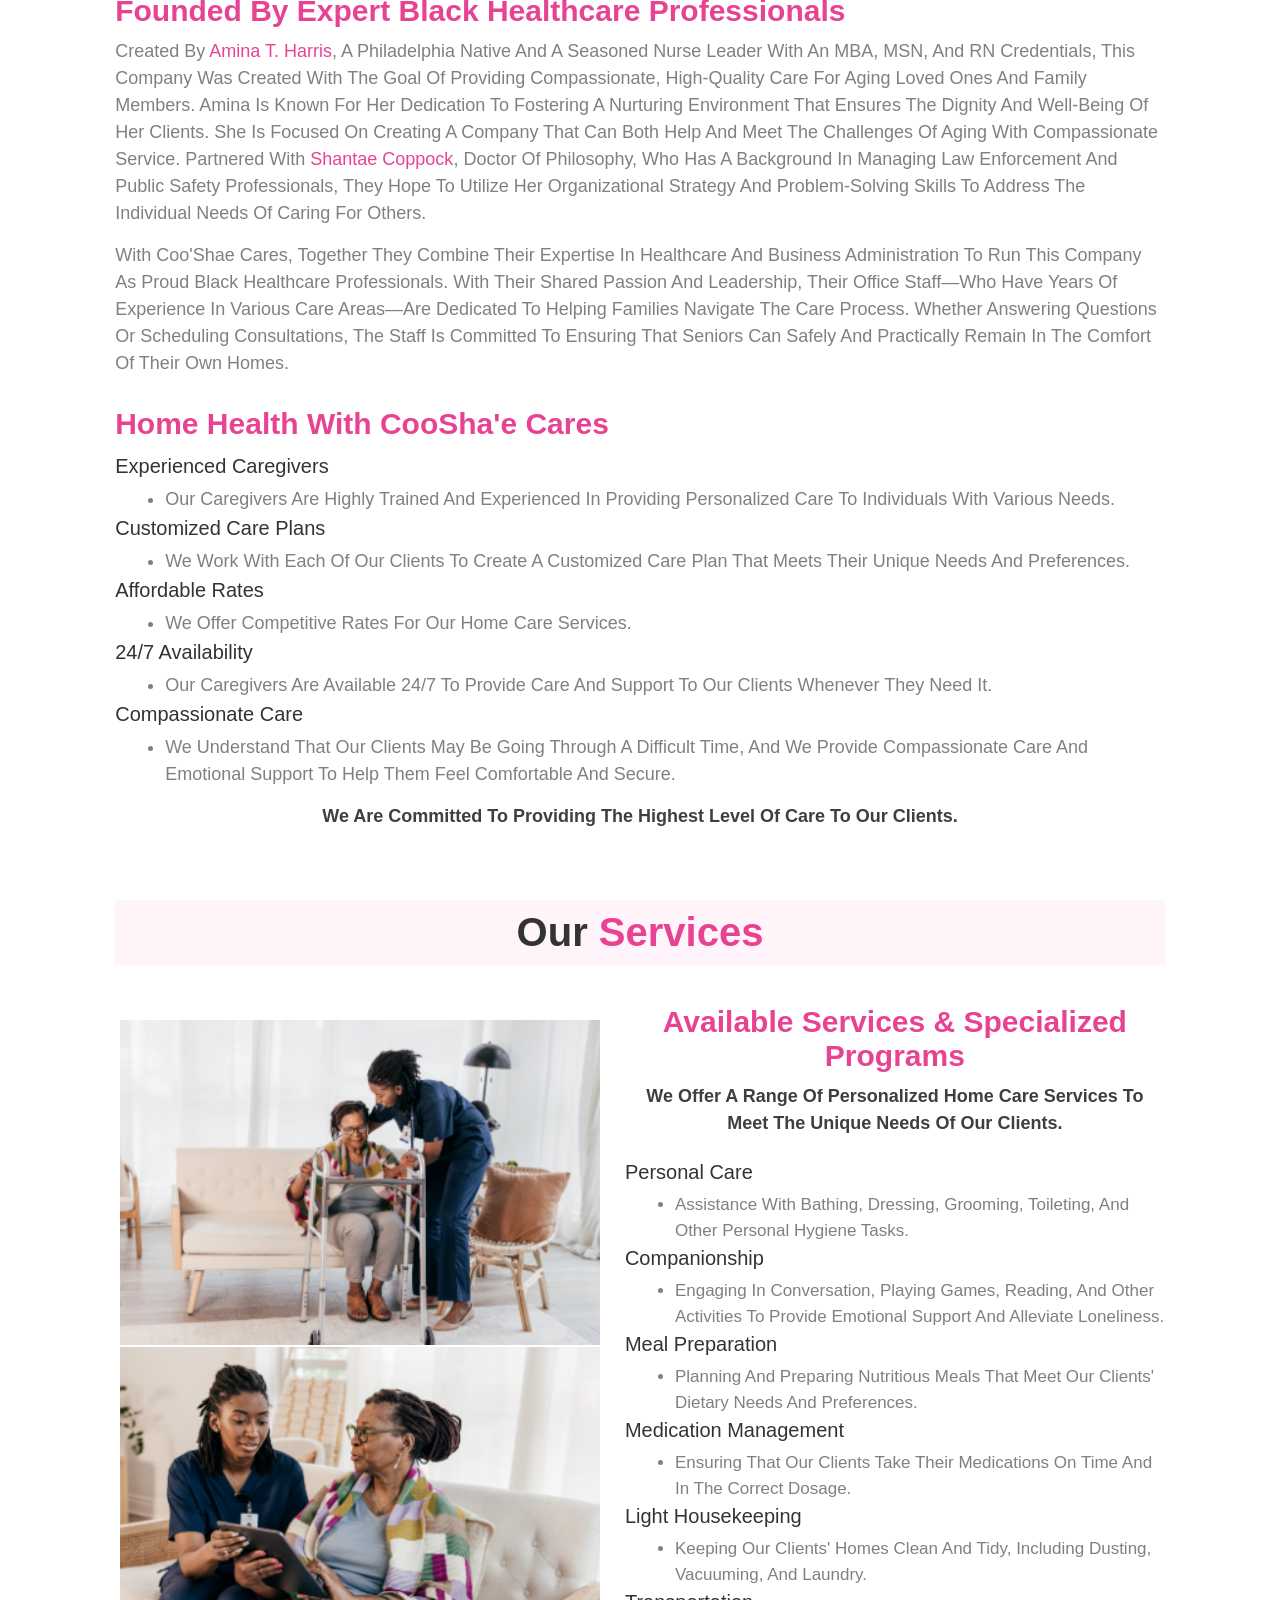
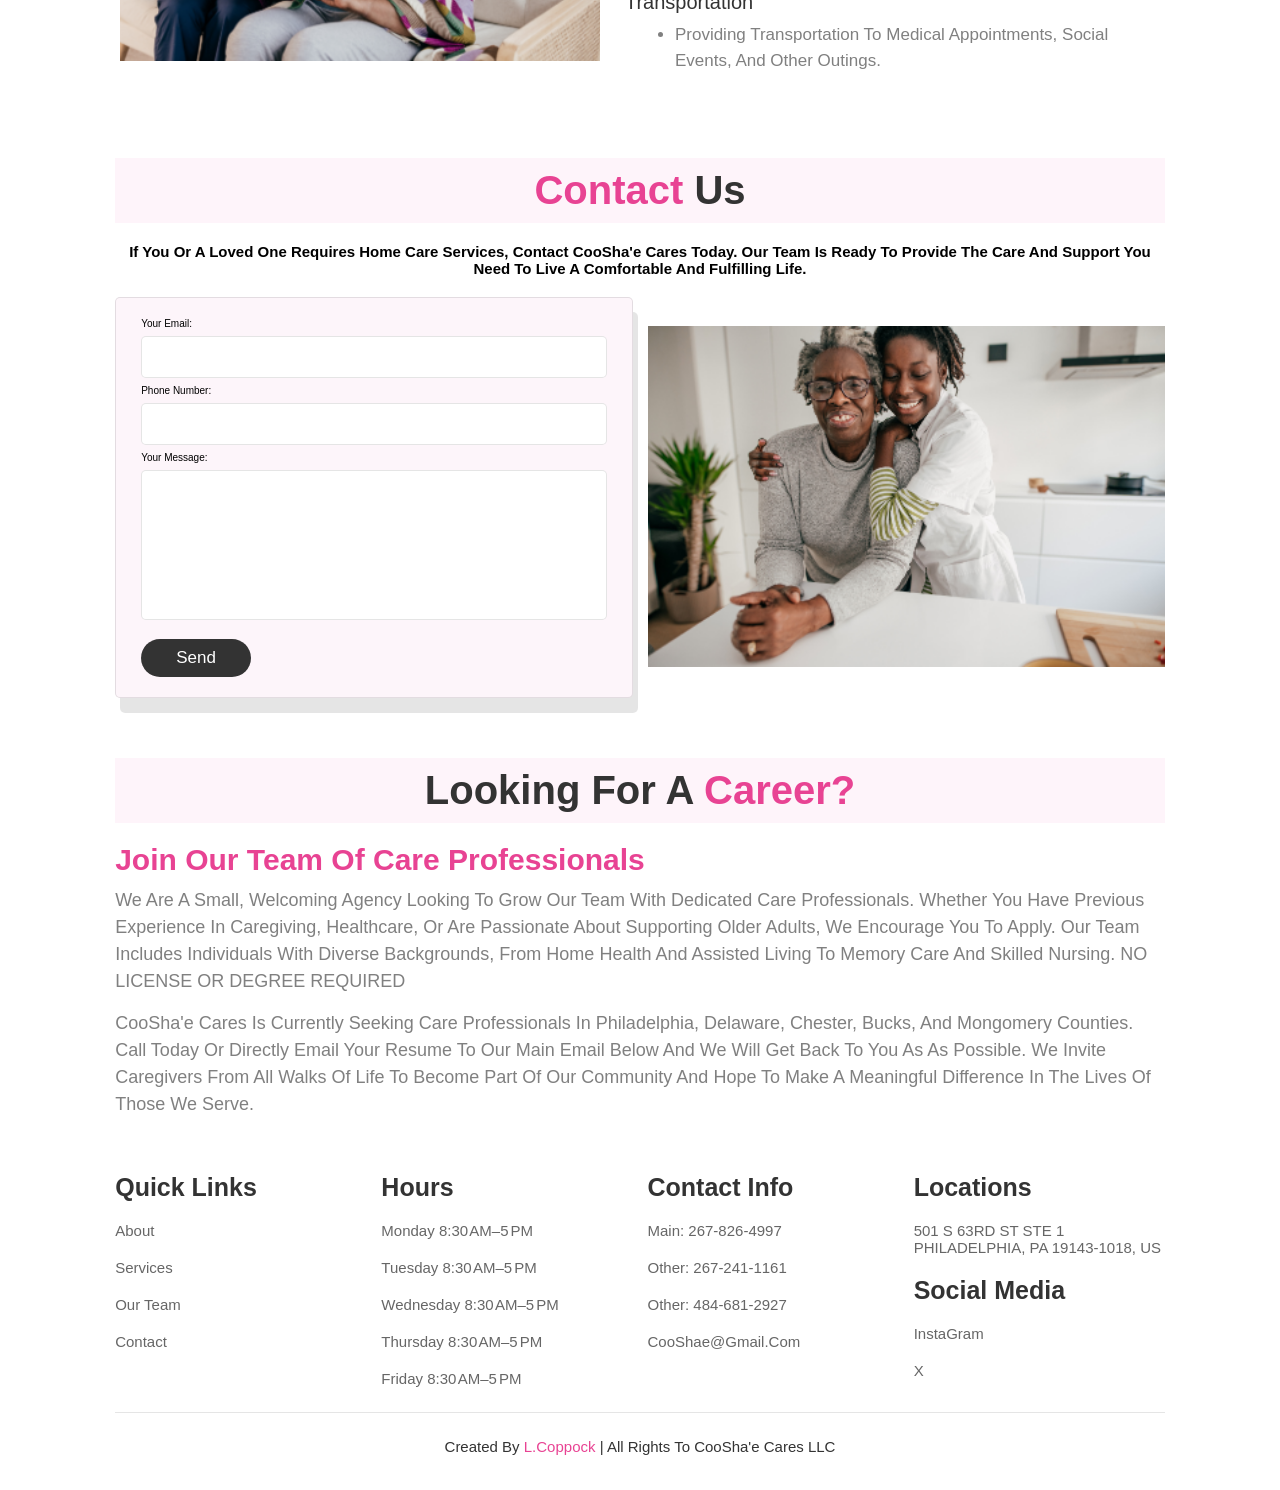
==== commit 739c6cee: "Update index.html" ====
--- a/index.html
+++ b/index.html
@@ -222,36 +222,41 @@
   <!-- services section ends -->
 
   <!-- contact section starts -->
-<section class="contact" id="contact">
-
-  <h1 class="heading"> <span> contact </span> us </h1>
-
-  <h2>If you or a loved one requires home care services, contact CooSha'e Cares today. Our team is ready to provide the care and support you need to live a comfortable and fulfilling life.</h2>
-    
-  <div class="row">
-
-    <form
-      action="https://formspree.io/f/movlwaze"
-      method="POST"
-    >
-      <label>
-        Your email:
-        <input type="email" name="email" class="box" required>
-      </label>
-      <label>
-        Your message:
-        <textarea name="message" class="box" required></textarea>
-      </label>
-      <button type="submit" class="btn">Send</button>
-    </form>
-
-    <div class="image">
-      <img src="10.png" alt="">
-    </div>
-
-  </div>
-
-</section>
+  <section class="contact" id="contact">
+
+      <h1 class="heading"> <span> contact </span> us </h1>
+    
+      <h2>If you or a loved one requires home care services, contact CooSha'e Cares today. Our team is ready to provide the care and support you need to live a comfortable and fulfilling life.</h2>
+        
+      <div class="row">
+    
+        <form
+          action="https://formspree.io/f/movlwaze"
+          method="POST"
+        >
+          <label>
+            Your email:
+            <input type="email" name="email" class="box" required>
+          </label>
+          <label>
+            Phone number:
+            <input type="tel" name="phone" class="box" required>
+          </label>
+          <label>
+            Your message:
+            <textarea name="message" class="box" required></textarea>
+          </label>
+          <button type="submit" class="btn">Send</button>
+        </form>
+    
+        <div class="image">
+          <img src="10.png" alt="">
+        </div>
+
+      </div>
+    
+    </section>
+
 
   <!-- contact section ends -->
 
